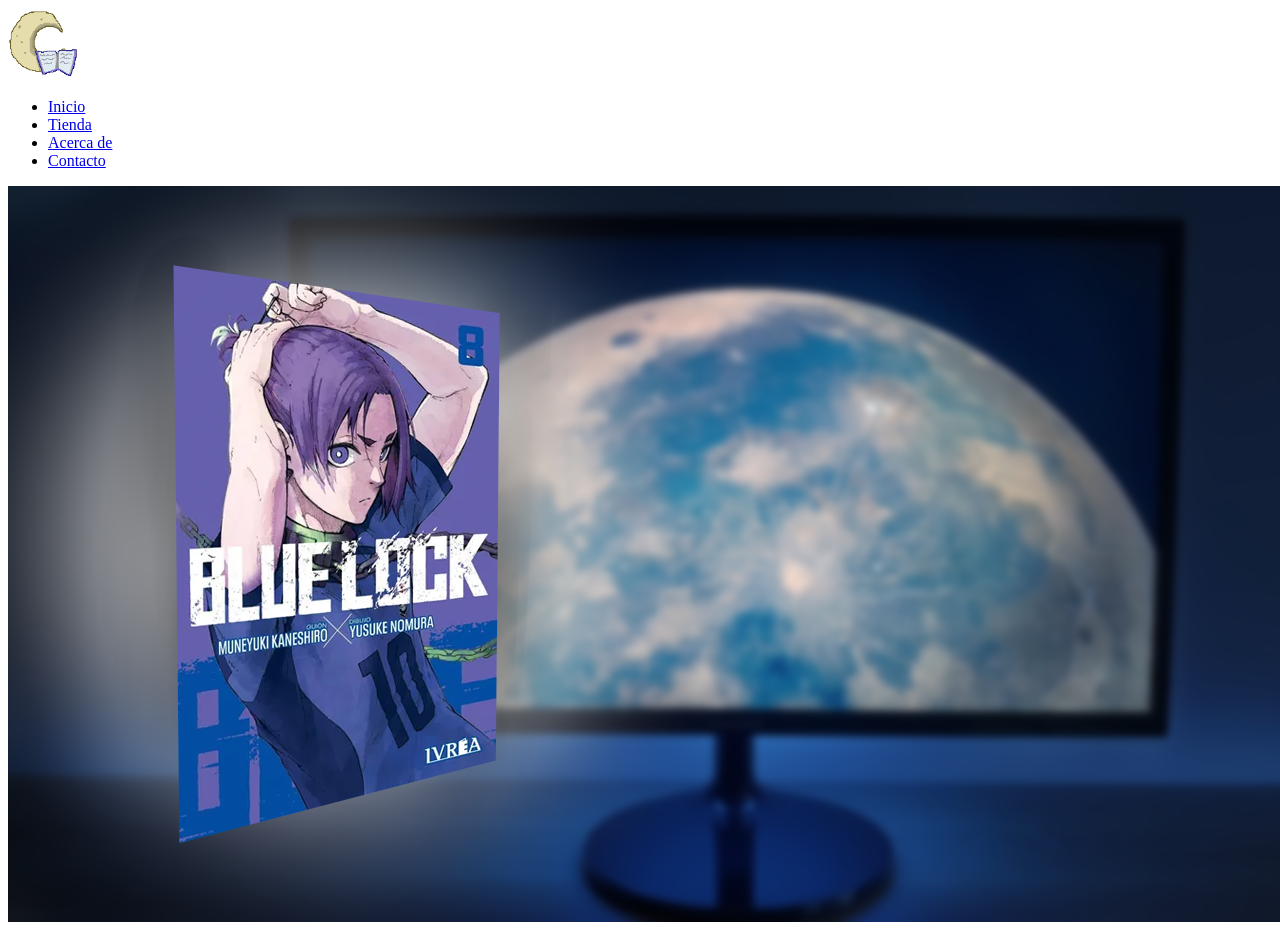
==== index.html @ 15599e75 "Creación páginas, ul de header en index" ====
<!DOCTYPE html>
<html lang="en">
<head>
    <meta charset="UTF-8">
    <meta name="viewport" content="width=device-width, initial-scale=1.0">
    <title>La Luna de Papel</title>
    <link rel="icon" type="image/png" href="img/tiny-logo.png">
</head>
<body>
<img src="img/logo.png" width="70" alt="logo">
<header>
    <ul>
        <li><a href="index.html">Inicio</a></li>
        <li><a href="tienda.html">Tienda</a></li>
        <li><a href="acercade.html">Acerca de</a></li>
        <li><a href="contacto.html">Contacto</a></li>
    </ul>
</header>
<img src="img/homeimg.png"
</body>
</html>
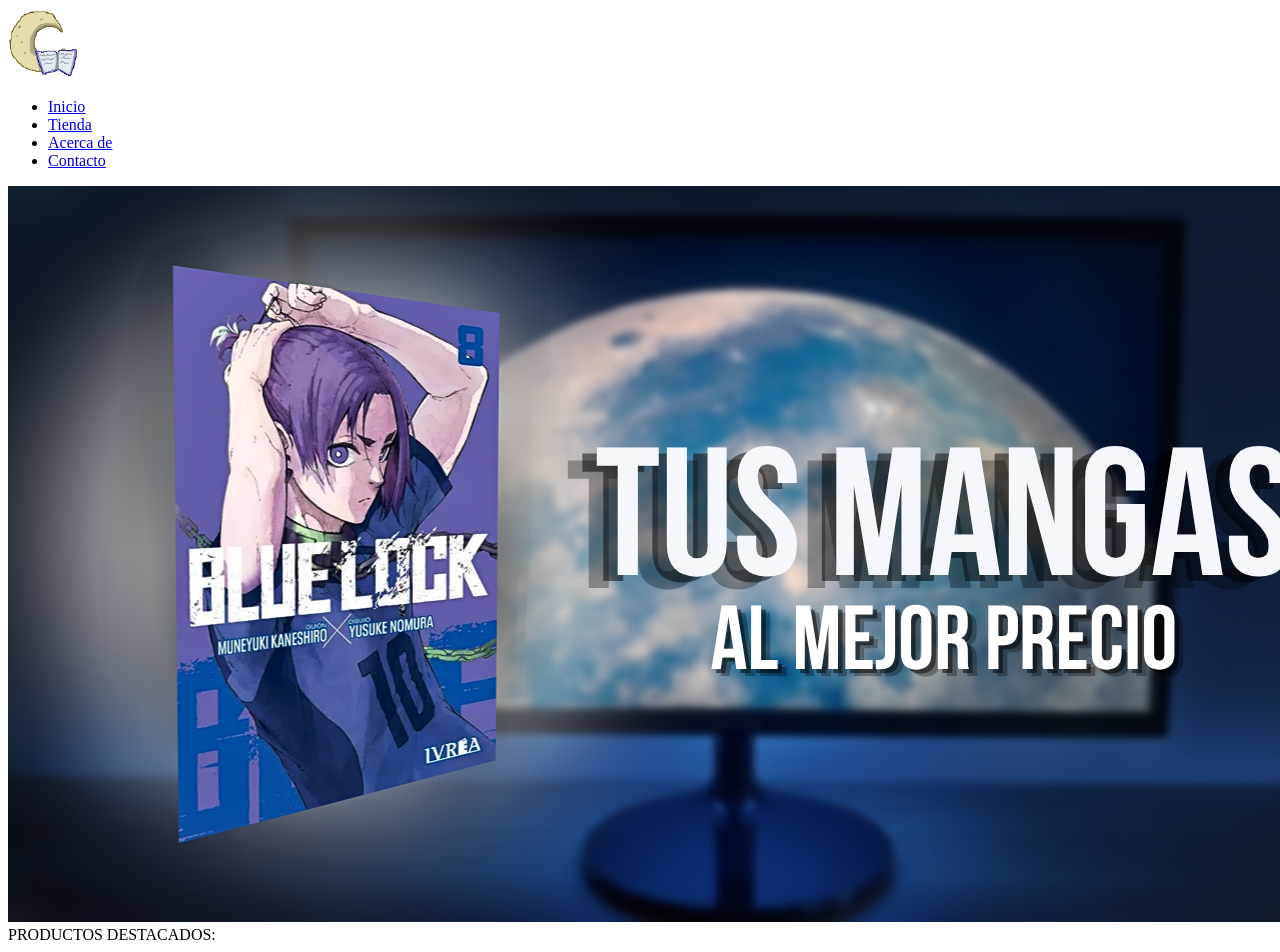
==== commit c5438a18: "Carga Imágenes Carrusel Home Page" ====
--- a/index.html
+++ b/index.html
@@ -16,6 +16,7 @@
         <li><a href="contacto.html">Contacto</a></li>
     </ul>
 </header>
-<img src="img/homeimg.png"
+<img src="img/homeimg1.png"
+<h1> PRODUCTOS DESTACADOS:</h1>
 </body>
 </html>
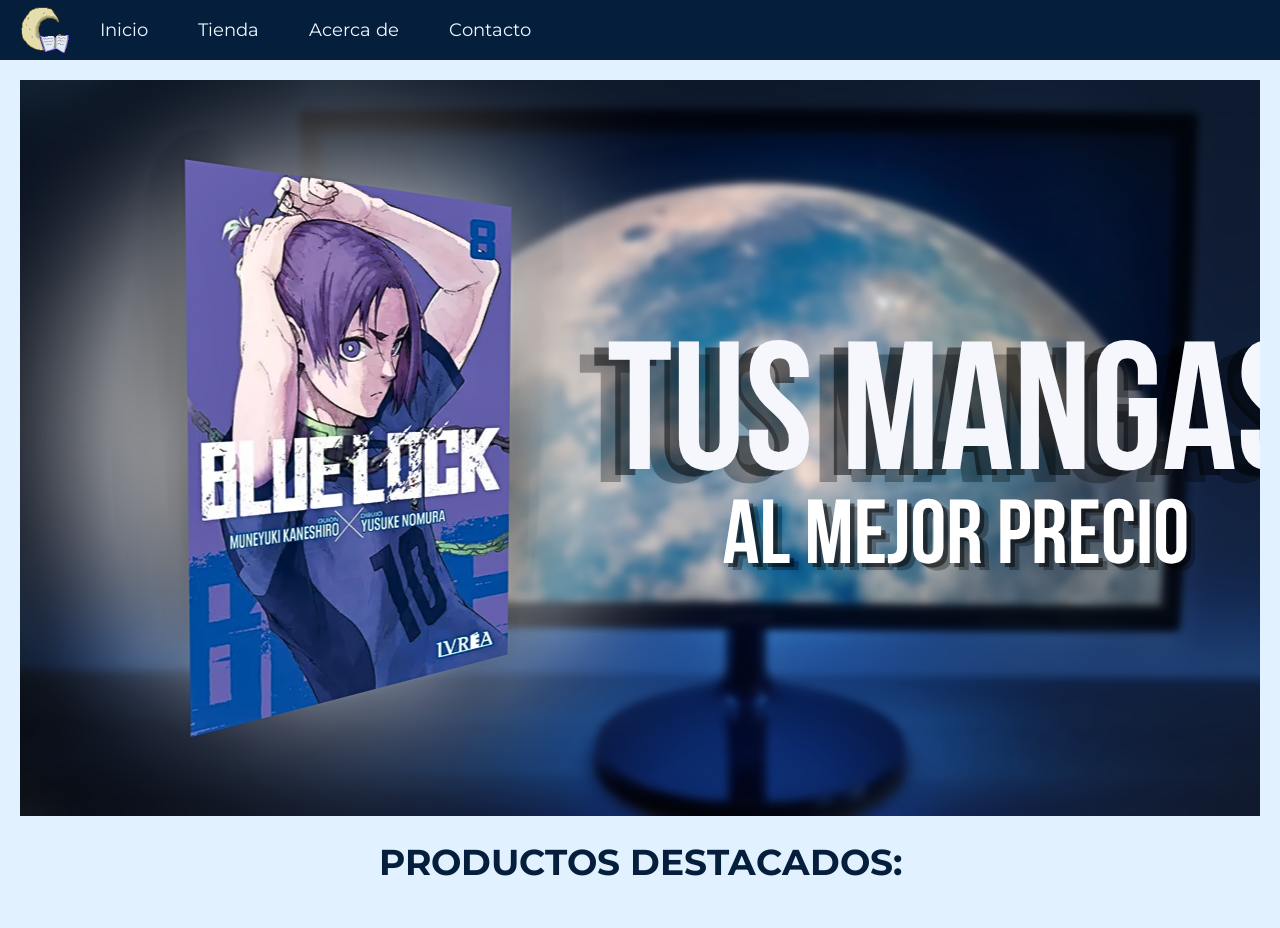
==== commit 6422098b: "Update index, carrusel funciona" ====
--- a/index.html
+++ b/index.html
@@ -1,22 +1,44 @@
 <!DOCTYPE html>
-<html lang="en">
+<html lang="es">
 <head>
     <meta charset="UTF-8">
     <meta name="viewport" content="width=device-width, initial-scale=1.0">
     <title>La Luna de Papel</title>
     <link rel="icon" type="image/png" href="img/tiny-logo.png">
+    <link rel="preconnect" href="https://fonts.googleapis.com">
+    <link rel="preconnect" href="https://fonts.gstatic.com" crossorigin>
+    <link href="https://fonts.googleapis.com/css2?family=Josefin+Sans:ital,wght@0,100..700;1,100..700&family=Montserrat:ital,wght@0,100..900;1,100..900&family=Oswald:wght@200..700&display=swap" rel="stylesheet">
+    <link href="style.css" rel="stylesheet"> 
 </head>
 <body>
-<img src="img/logo.png" width="70" alt="logo">
+
 <header>
-    <ul>
-        <li><a href="index.html">Inicio</a></li>
-        <li><a href="tienda.html">Tienda</a></li>
-        <li><a href="acercade.html">Acerca de</a></li>
-        <li><a href="contacto.html">Contacto</a></li>
-    </ul>
+    <img src="img/logo.png" width="50" alt="Logo La Luna de Papel" class="menu">
+    
+    <nav>
+        <ul class="menu"> <li><a href="index.html">Inicio</a></li>
+            <li><a href="tienda.html">Tienda</a></li>
+            <li><a href="acercade.html">Acerca de</a></li>
+            <li><a href="contacto.html">Contacto</a></li>
+        </ul>
+    </nav>
 </header>
-<img src="img/homeimg1.png"
-<h1> PRODUCTOS DESTACADOS:</h1>
+
+<main>
+    <div class="container">
+        <div class="carousel-container">
+            <div class="carousel-track">
+                <div class="slide"> <img src="img/homeimg1.png" alt="Tus mangas al mejor precio"></div>
+                <div class="slide"><img src="img/homeimg2.png" alt="Promo señalador"></div>
+                <div class="slide"><img src="img/homeimg3.png" alt="Redes Sociales"></div>
+                <div class="slide"> <img src="img/homeimg1.png" alt="Tus mangas al mejor precio">
+            </div>
+        </div>
+    </div>
+    <script src="script.js"></script>
+
+    <h1>PRODUCTOS DESTACADOS:</h1>
+</main>
+
 </body>
 </html>
--- a/style.css
+++ b/style.css
@@ -0,0 +1,67 @@
+header{
+    background-color: #051E3C;
+    display: flex;
+    align-items: center;
+    width: 100%;              
+    padding: 10px 20px;
+    box-sizing: border-box;
+    height: 60px;
+}
+
+header img{
+    margin-right: 30px;
+}
+
+body {
+    margin:0px;
+    background-color: #E1F1FF;
+}
+.menu {
+    list-style: none;
+    padding: 0;
+    display: flex;
+    align-items: center;
+    gap: 50px;
+    
+}
+
+.menu li a{
+    text-decoration: none;
+    font-family: 'Montserrat', sans-serif;
+    color:aliceblue;
+    font-size: 18px;
+}
+
+.container{
+    max-width: 1414px;
+    margin: 0 auto;
+    padding: 20px;
+}
+.carousel-container {
+    width: 100%;
+    overflow: hidden;
+    position: relative;
+    align-self: center;
+}
+
+.carousel-track {
+    display:flex;
+    width: 400%;
+    transition: transform 0.8s ease-in-out;
+}
+
+.slide {
+    width: 100%;
+}
+
+.slide img{
+    display:block;
+    height:auto;
+}
+
+h1 {
+    text-align: center;
+    font-family: 'Montserrat';
+    font-size: 36px;
+    color:#051E3C
+}
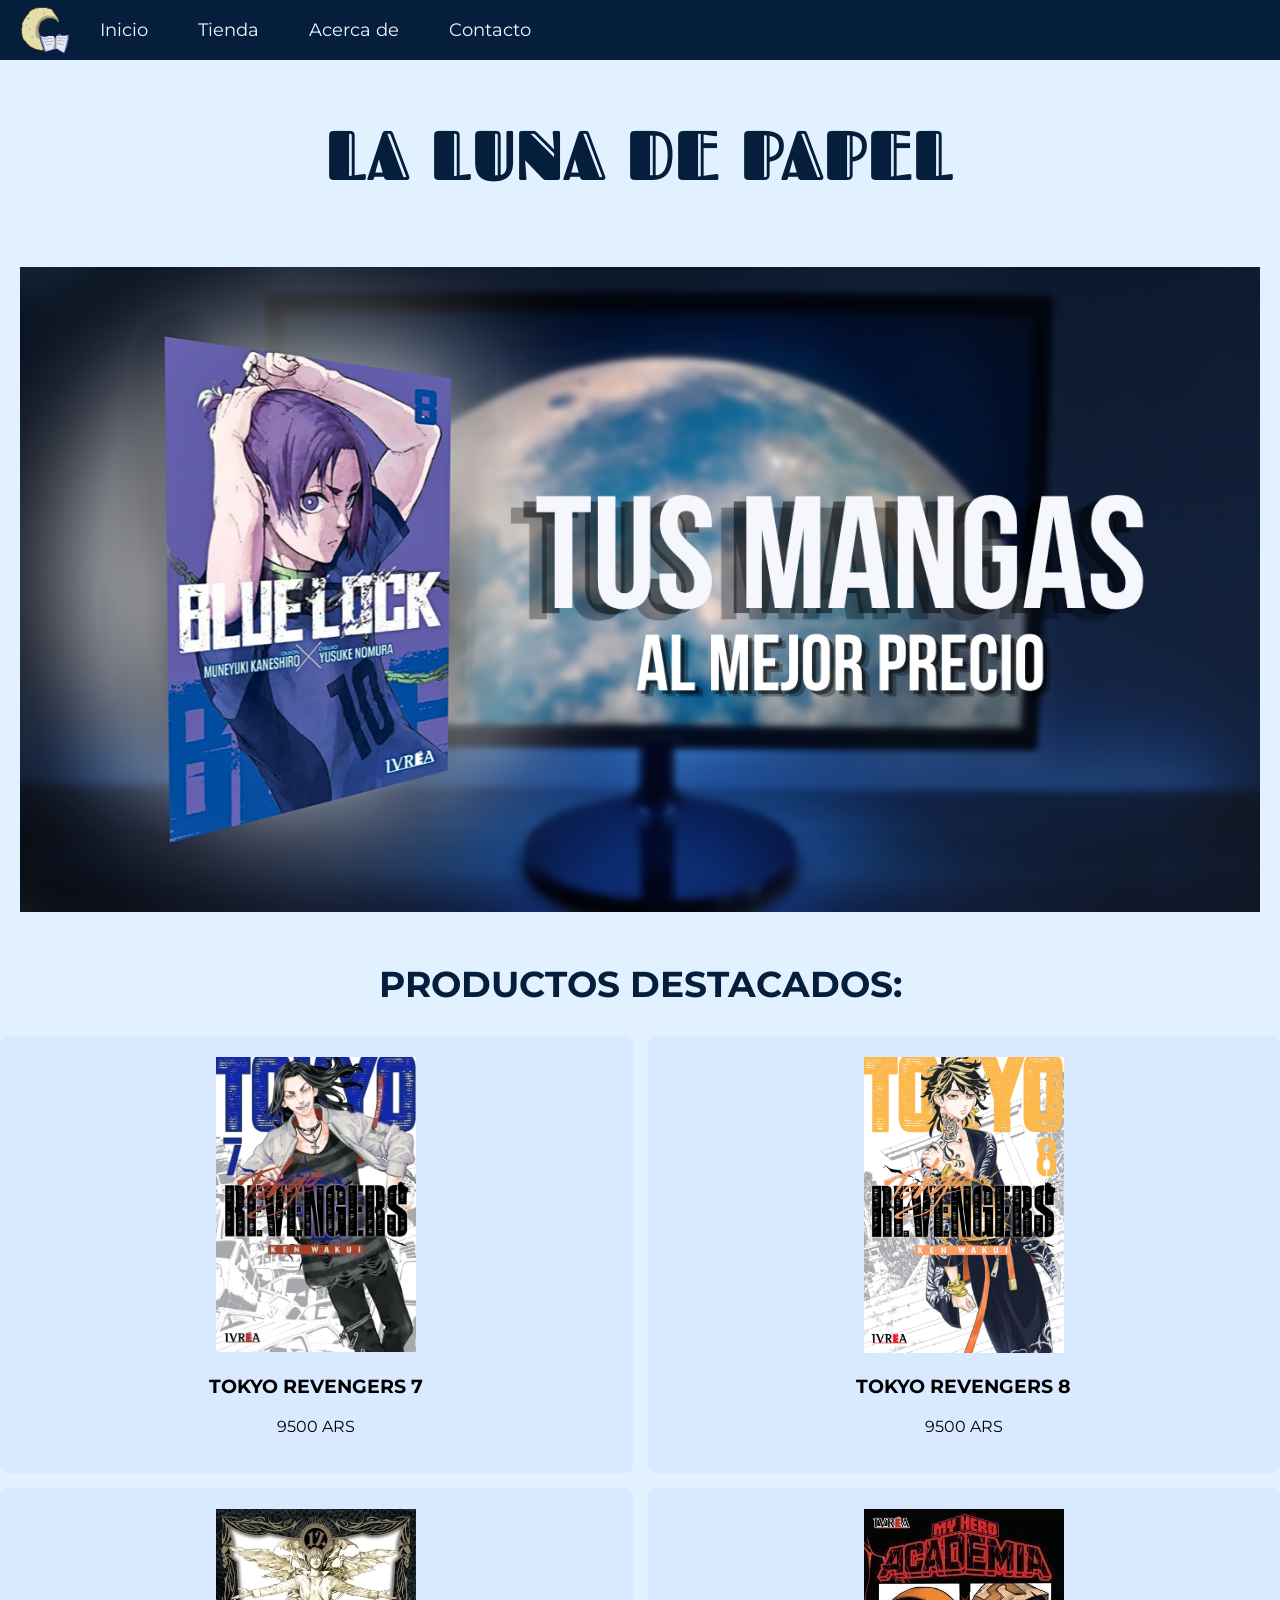
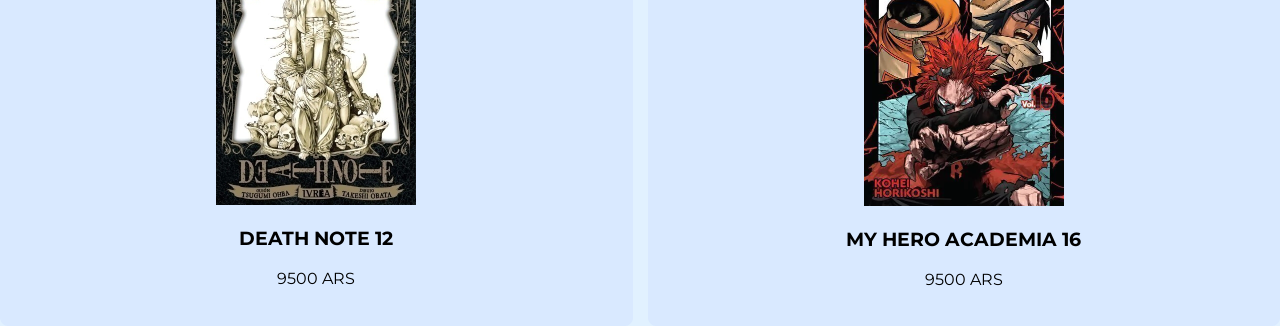
==== commit 9f64a61e: "Responsive & Prod Destacados" ====
--- a/index.html
+++ b/index.html
@@ -8,6 +8,7 @@
     <link rel="preconnect" href="https://fonts.googleapis.com">
     <link rel="preconnect" href="https://fonts.gstatic.com" crossorigin>
     <link href="https://fonts.googleapis.com/css2?family=Josefin+Sans:ital,wght@0,100..700;1,100..700&family=Montserrat:ital,wght@0,100..900;1,100..900&family=Oswald:wght@200..700&display=swap" rel="stylesheet">
+    <link href="https://fonts.googleapis.com/css2?family=Fascinate+Inline&family=Josefin+Sans:ital,wght@0,100..700;1,100..700&family=Montserrat:ital,wght@0,100..900;1,100..900&family=Oswald:wght@200..700&display=swap" rel="stylesheet">
     <link href="style.css" rel="stylesheet"> 
 </head>
 <body>
@@ -25,19 +26,42 @@
 </header>
 
 <main>
+    <h1>LA LUNA DE PAPEL</h1>
     <div class="container">
         <div class="carousel-container">
             <div class="carousel-track">
                 <div class="slide"> <img src="img/homeimg1.png" alt="Tus mangas al mejor precio"></div>
                 <div class="slide"><img src="img/homeimg2.png" alt="Promo señalador"></div>
                 <div class="slide"><img src="img/homeimg3.png" alt="Redes Sociales"></div>
-                <div class="slide"> <img src="img/homeimg1.png" alt="Tus mangas al mejor precio">
+                <div class="slide"> <img src="img/homeimg1.png" alt="Tus mangas al mejor precio"></div>
             </div>
         </div>
     </div>
     <script src="script.js"></script>
+    <h2>PRODUCTOS DESTACADOS:</h2>
+    <div class="main-grid">
+        <div class="items">
+            <img src="img/prod1.png" alt="Tokyo Revengers 7">
+            <h3> TOKYO REVENGERS 7</h3>
+            <p> 9500 ARS</p>
+        </div>
+        <div class="items">
+            <img src="img/prod2.png" alt="Tokyo Revengers 8">
+            <h3> TOKYO REVENGERS 8</h3>
+            <p> 9500 ARS</p>
+        </div>
+        <div class="items">
+            <img src="img/prod3.png" alt="Death Note 12">
+            <h3> DEATH NOTE 12</h3>
+            <p> 9500 ARS</p>
+        </div>
+        <div class="items">
+            <img src="img/prod4.png" alt="Boku no hero 16">
+            <h3> MY HERO ACADEMIA 16</h3>
+            <p> 9500 ARS</p>
+        </div>
+    </div>
 
-    <h1>PRODUCTOS DESTACADOS:</h1>
 </main>
 
 </body>
--- a/style.css
+++ b/style.css
@@ -1,3 +1,5 @@
+
+
 header{
     background-color: #051E3C;
     display: flex;
@@ -51,17 +53,61 @@
 }
 
 .slide {
-    width: 100%;
+    width: 25%;
+    flex-shrink: 0;
 }
 
 .slide img{
+    width: 100%;
     display:block;
     height:auto;
 }
 
 h1 {
+    font-family: "Fascinate Inline";
     text-align: center;
-    font-family: 'Montserrat';
+    font-size: 70px;
+    color:#051E3C
+}
+
+h2 {
+    font-family:"Montserrat";
+    text-align: center;
     font-size: 36px;
-    color:#051E3C
+    color:#051E3C;
+}
+
+.main-grid {
+    display:grid;
+    grid-template-columns: 1fr 1fr;
+    gap:15px;
+    max-width: 1414px;
+    margin: 0 auto;
+    
+}
+
+.items {
+    padding:20px;
+    border-radius: 8px;
+    text-align: center;
+    border: 1px solid #d9e9ff;
+    background-color: #d9e9ff;
+    font-family: "Montserrat";
+}
+
+.items img {
+    width: 80%;
+    max-width: 200px;
+}
+
+@media (max-width: 768px){
+    header {
+        flex-direction: column;
+        height: auto;
+        padding: 15px;
+    }
+    .container{
+        max-width: 100%;
+        padding: 10px;
+    }
 }
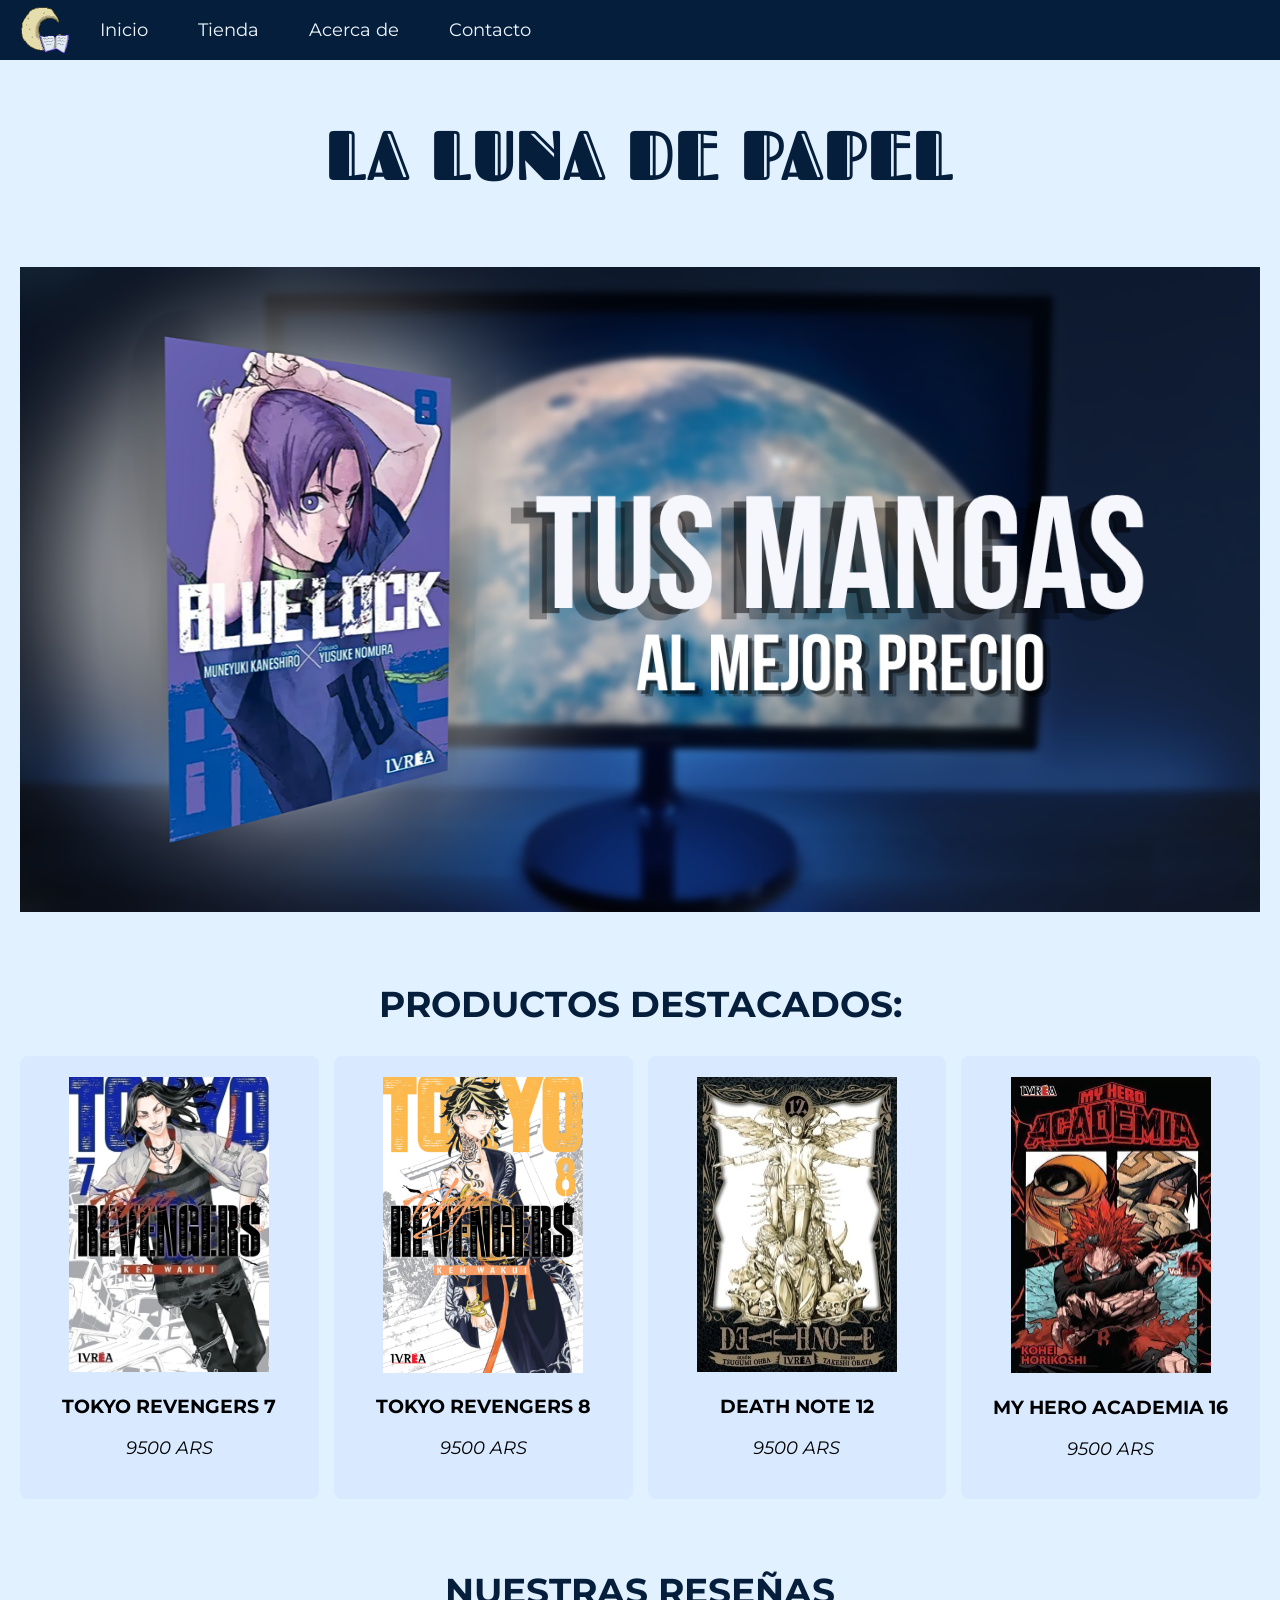
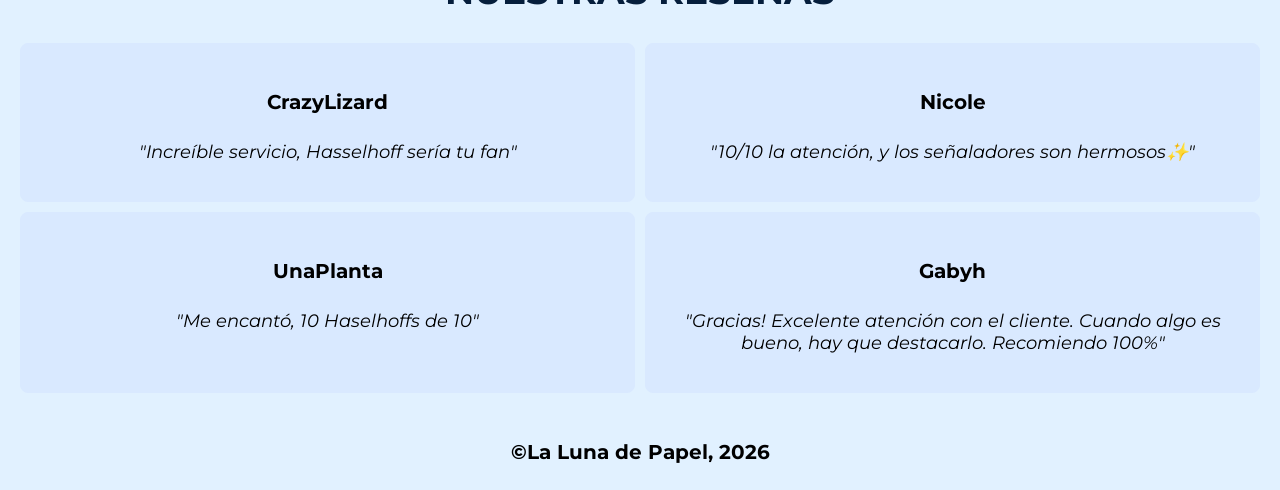
==== commit d9aef16e: "Update index, formulario contacto funciona" ====
--- a/index.html
+++ b/index.html
@@ -7,8 +7,7 @@
     <link rel="icon" type="image/png" href="img/tiny-logo.png">
     <link rel="preconnect" href="https://fonts.googleapis.com">
     <link rel="preconnect" href="https://fonts.gstatic.com" crossorigin>
-    <link href="https://fonts.googleapis.com/css2?family=Josefin+Sans:ital,wght@0,100..700;1,100..700&family=Montserrat:ital,wght@0,100..900;1,100..900&family=Oswald:wght@200..700&display=swap" rel="stylesheet">
-    <link href="https://fonts.googleapis.com/css2?family=Fascinate+Inline&family=Josefin+Sans:ital,wght@0,100..700;1,100..700&family=Montserrat:ital,wght@0,100..900;1,100..900&family=Oswald:wght@200..700&display=swap" rel="stylesheet">
+    <link href="https://fonts.googleapis.com/css2?family=Fascinate+Inline&family=Josefin+Sans:ital,wght@0,100..700;1,100..700&family=Lora:ital,wght@0,400..700;1,400..700&family=Montserrat:ital,wght@0,100..900;1,100..900&family=Oswald:wght@200..700&display=swap" rel="stylesheet">
     <link href="style.css" rel="stylesheet"> 
 </head>
 <body>
@@ -38,16 +37,17 @@
         </div>
     </div>
     <script src="script.js"></script>
-    <h2>PRODUCTOS DESTACADOS:</h2>
-    <div class="main-grid">
-        <div class="items">
-            <img src="img/prod1.png" alt="Tokyo Revengers 7">
-            <h3> TOKYO REVENGERS 7</h3>
-            <p> 9500 ARS</p>
+    <section class="container">
+        <h2>PRODUCTOS DESTACADOS:</h2>
+        <div class="prods-flex">
+            <div class="items">
+                <img src="img/prod1.png" alt="Tokyo Revengers 7">
+                <h3> TOKYO REVENGERS 7</h3>
+                <p> 9500 ARS</p>
         </div>
-        <div class="items">
-            <img src="img/prod2.png" alt="Tokyo Revengers 8">
-            <h3> TOKYO REVENGERS 8</h3>
+            <div class="items">
+                <img src="img/prod2.png" alt="Tokyo Revengers 8">
+                <h3> TOKYO REVENGERS 8</h3>
             <p> 9500 ARS</p>
         </div>
         <div class="items">
@@ -61,6 +61,32 @@
             <p> 9500 ARS</p>
         </div>
     </div>
+    </section>
+    <section class="container">
+        <h2> NUESTRAS RESEÑAS </h2>
+        <div class="review-grid">
+            <div class="review-card">
+                <h4>CrazyLizard</h4>
+                <p>"Increíble servicio, Hasselhoff sería tu fan"</p>
+            </div>
+            <div class="review-card">
+                <h4>Nicole</h4>
+                <p>"10/10 la atención, y los señaladores son hermosos✨"</p>
+            </div>
+            <div class="review-card">
+                <h4>UnaPlanta</h4>
+                <p>"Me encantó, 10 Haselhoffs de 10"</p>
+            </div>
+            <div class="review-card">
+                <h4>Gabyh</h4>
+                <p>"Gracias! Excelente atención con el cliente. Cuando algo es bueno, hay que destacarlo. Recomiendo 100%"</p>
+            </div>
+        </div>
+    </section>
+    <footer>
+        <h4>©La Luna de Papel, 2026</h4>
+
+   
 
 </main>
 
--- a/style.css
+++ b/style.css
@@ -38,6 +38,7 @@
     max-width: 1414px;
     margin: 0 auto;
     padding: 20px;
+    justify-content: center;
 }
 .carousel-container {
     width: 100%;
@@ -77,9 +78,9 @@
     color:#051E3C;
 }
 
-.main-grid {
-    display:grid;
-    grid-template-columns: 1fr 1fr;
+.prods-flex {
+    display:flex;
+    flex-wrap: wrap;
     gap:15px;
     max-width: 1414px;
     margin: 0 auto;
@@ -87,6 +88,8 @@
 }
 
 .items {
+    flex: 1 1 250px;
+    max-width: 300;
     padding:20px;
     border-radius: 8px;
     text-align: center;
@@ -100,6 +103,74 @@
     max-width: 200px;
 }
 
+.review-grid {
+    display:grid;
+    grid-template-columns: 1fr 1fr;
+    gap: 10px;
+}
+
+.review-card{
+    max-width: 600px;
+    padding:20px;
+    border-radius: 8px;
+    border: 1px solid #d9e9ff;
+    background-color: #d9e9ff;
+    font-family: Montserrat;
+    text-align: center;
+}
+
+h4{
+    font-size: 20px;
+}
+
+p{
+    font-style: italic;
+    font-size: 18px;
+}
+footer{
+    font-family: Montserrat;
+    text-align: center;
+}
+
+form{
+    padding: 20px;
+    font-family: Montserrat;
+    display:flex;
+    flex-direction:column;
+    max-width: 600px;
+    text-align: center;
+    gap: 15px;
+    background-color: #d9e9ff;
+    border-radius: 8px;
+    margin: 0 auto;
+    font-size: 24px;
+}
+
+input{
+    font-family: Montserrat;
+    border: 0;
+    height: 30px;
+    font-size:20px;
+}
+
+textarea{
+    font-family: Montserrat;
+    border:0;
+    height:100px;
+    font-size:20px;
+}
+
+button{
+    background-color: #051E3C;
+    height: 45px;
+    width:100px;
+    margin:0 auto;
+    margin-top: 30px;
+    font-family: Montserrat;
+    color:#E1F1FF;
+    font-size: 16px;
+}
+
 @media (max-width: 768px){
     header {
         flex-direction: column;
@@ -110,4 +181,12 @@
         max-width: 100%;
         padding: 10px;
     }
+    .prods-flex{
+        flex-direction: column;
+        align-items: center;
+    }
+
+    form{
+        max-width: 100%;
+    }
 }
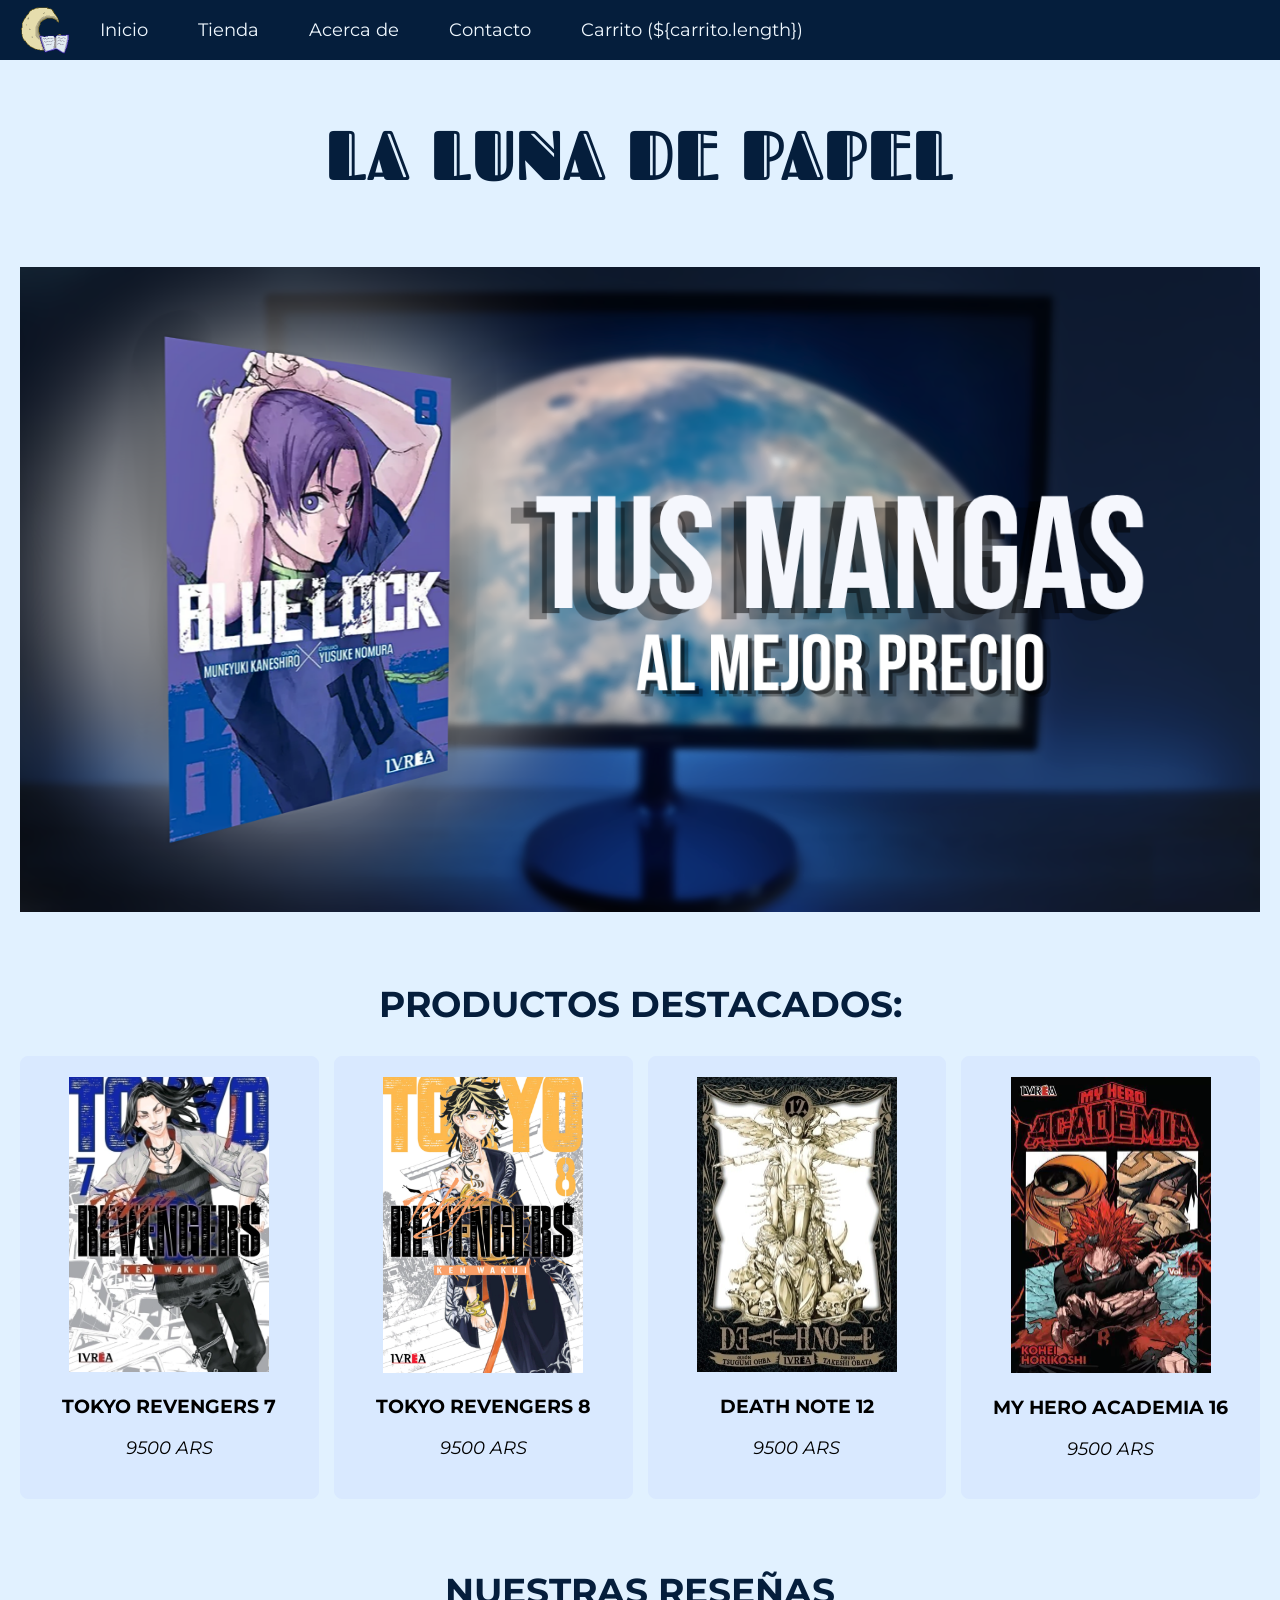
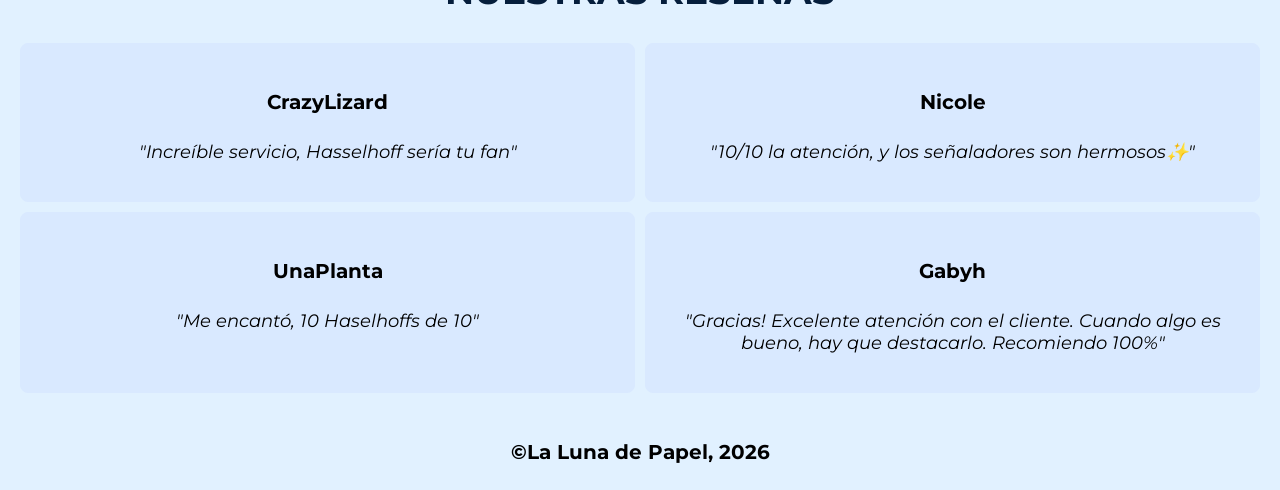
==== commit b1d101cc: "update" ====
--- a/index.html
+++ b/index.html
@@ -17,9 +17,10 @@
     
     <nav>
         <ul class="menu"> <li><a href="index.html">Inicio</a></li>
-            <li><a href="tienda.html">Tienda</a></li>
+           <li><a href="tienda.html">Tienda</a></li>
             <li><a href="acercade.html">Acerca de</a></li>
             <li><a href="contacto.html">Contacto</a></li>
+            <li><a href="carrito.html" id="contador-carrito">Carrito</a></li>
         </ul>
     </nav>
 </header>
--- a/style.css
+++ b/style.css
@@ -119,6 +119,13 @@
     text-align: center;
 }
 
+.filtros{
+    margin-left: 30px;
+    width:200px;
+    padding:10px;
+    border-color: white;
+    font-family: Montserrat;
+}
 h4{
     font-size: 20px;
 }
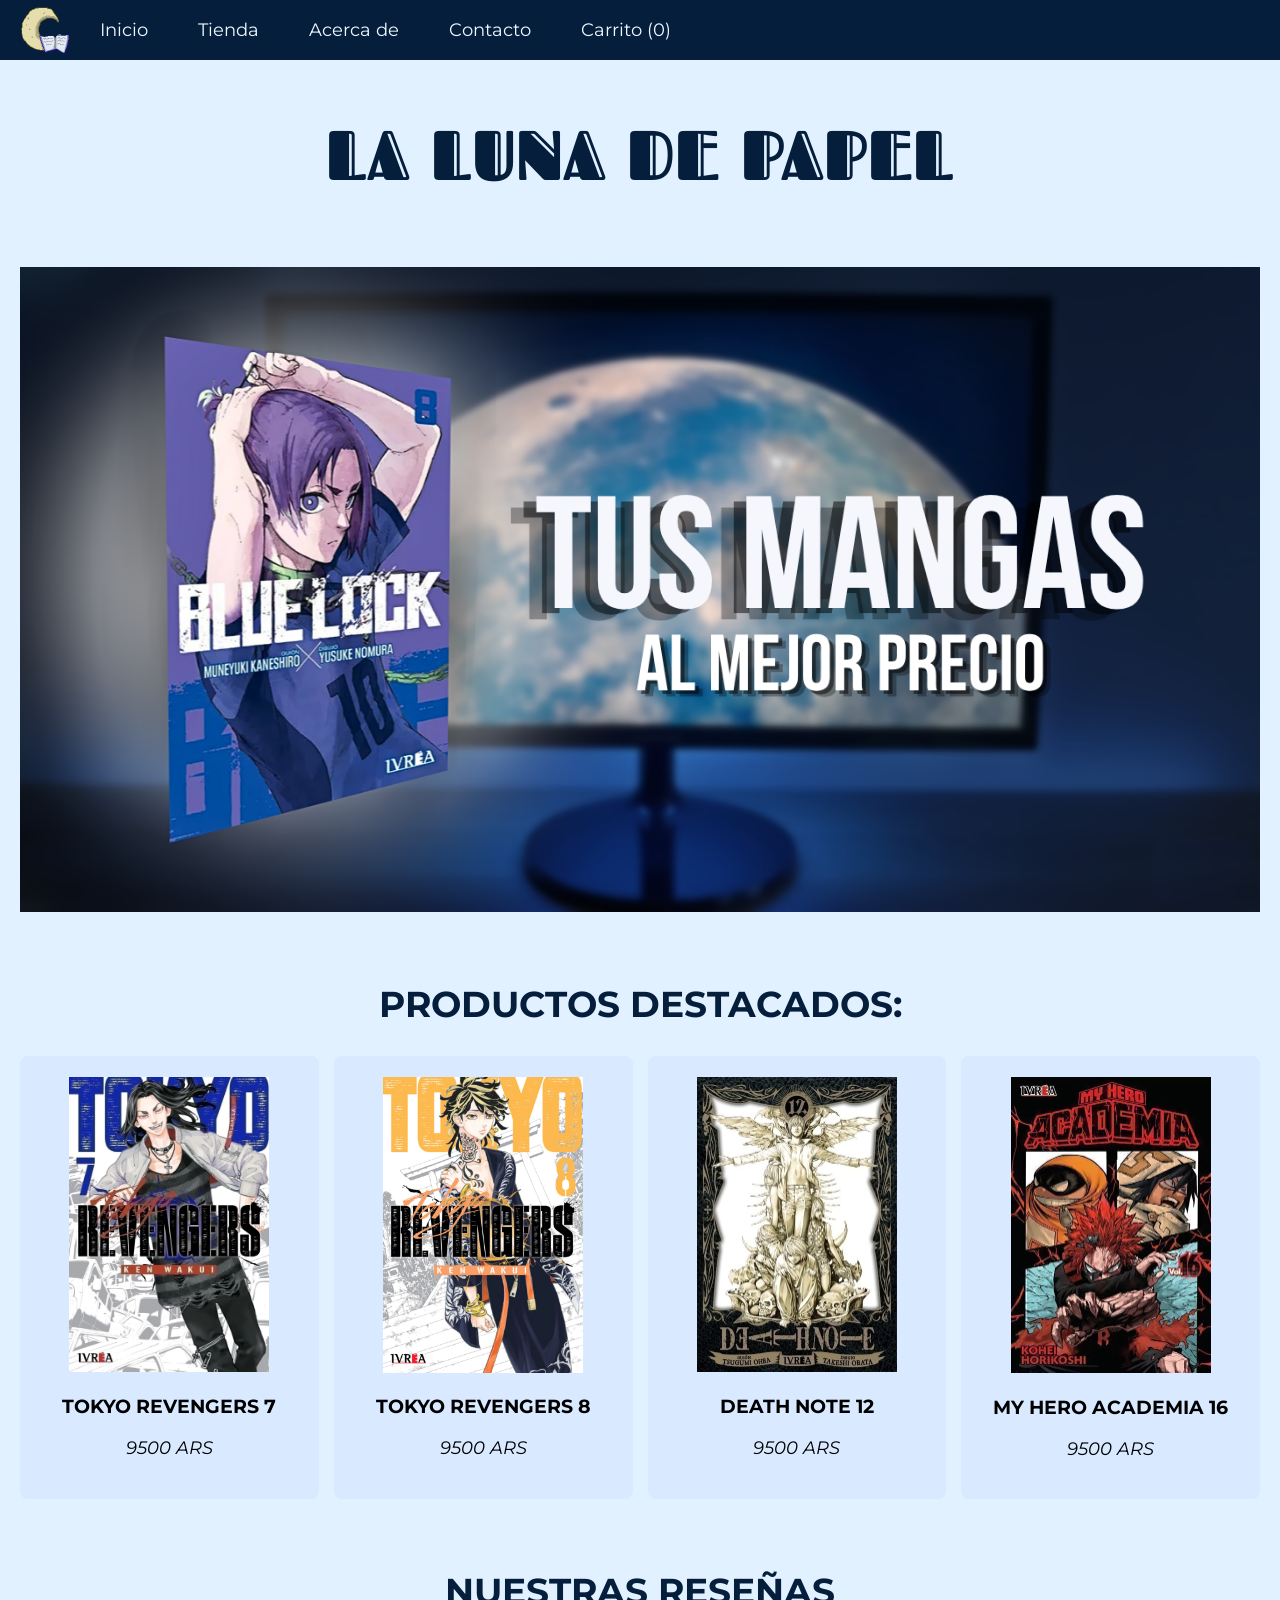
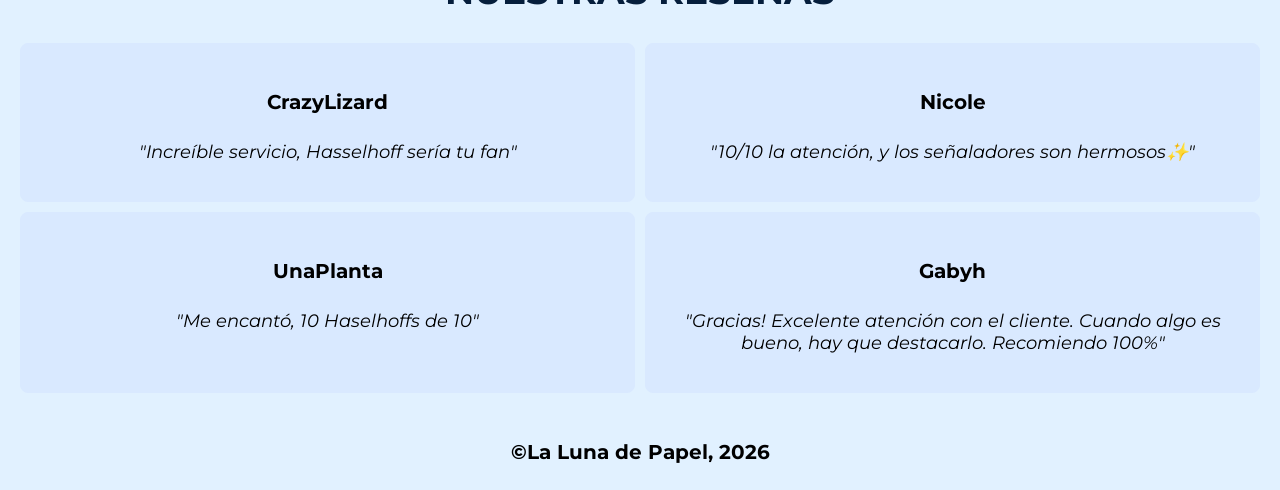
==== commit 0d78049b: "Items Carrito, Primer Filtro Contacto" ====
--- a/index.html
+++ b/index.html
@@ -3,12 +3,16 @@
 <head>
     <meta charset="UTF-8">
     <meta name="viewport" content="width=device-width, initial-scale=1.0">
+    <meta name="descripcion" content="La Luna de Papel - Tu tienda online de mangas favoritos.">
+    <meta name="palabras clave" content="manga, comprar manga, la luna de papel, comics, anime, coleccionismo, tomos">
+    <meta name="autora" content="Luna de Santos Herrero">
     <title>La Luna de Papel</title>
     <link rel="icon" type="image/png" href="img/tiny-logo.png">
     <link rel="preconnect" href="https://fonts.googleapis.com">
     <link rel="preconnect" href="https://fonts.gstatic.com" crossorigin>
     <link href="https://fonts.googleapis.com/css2?family=Fascinate+Inline&family=Josefin+Sans:ital,wght@0,100..700;1,100..700&family=Lora:ital,wght@0,400..700;1,400..700&family=Montserrat:ital,wght@0,100..900;1,100..900&family=Oswald:wght@200..700&display=swap" rel="stylesheet">
     <link href="style.css" rel="stylesheet"> 
+    
 </head>
 <body>
 
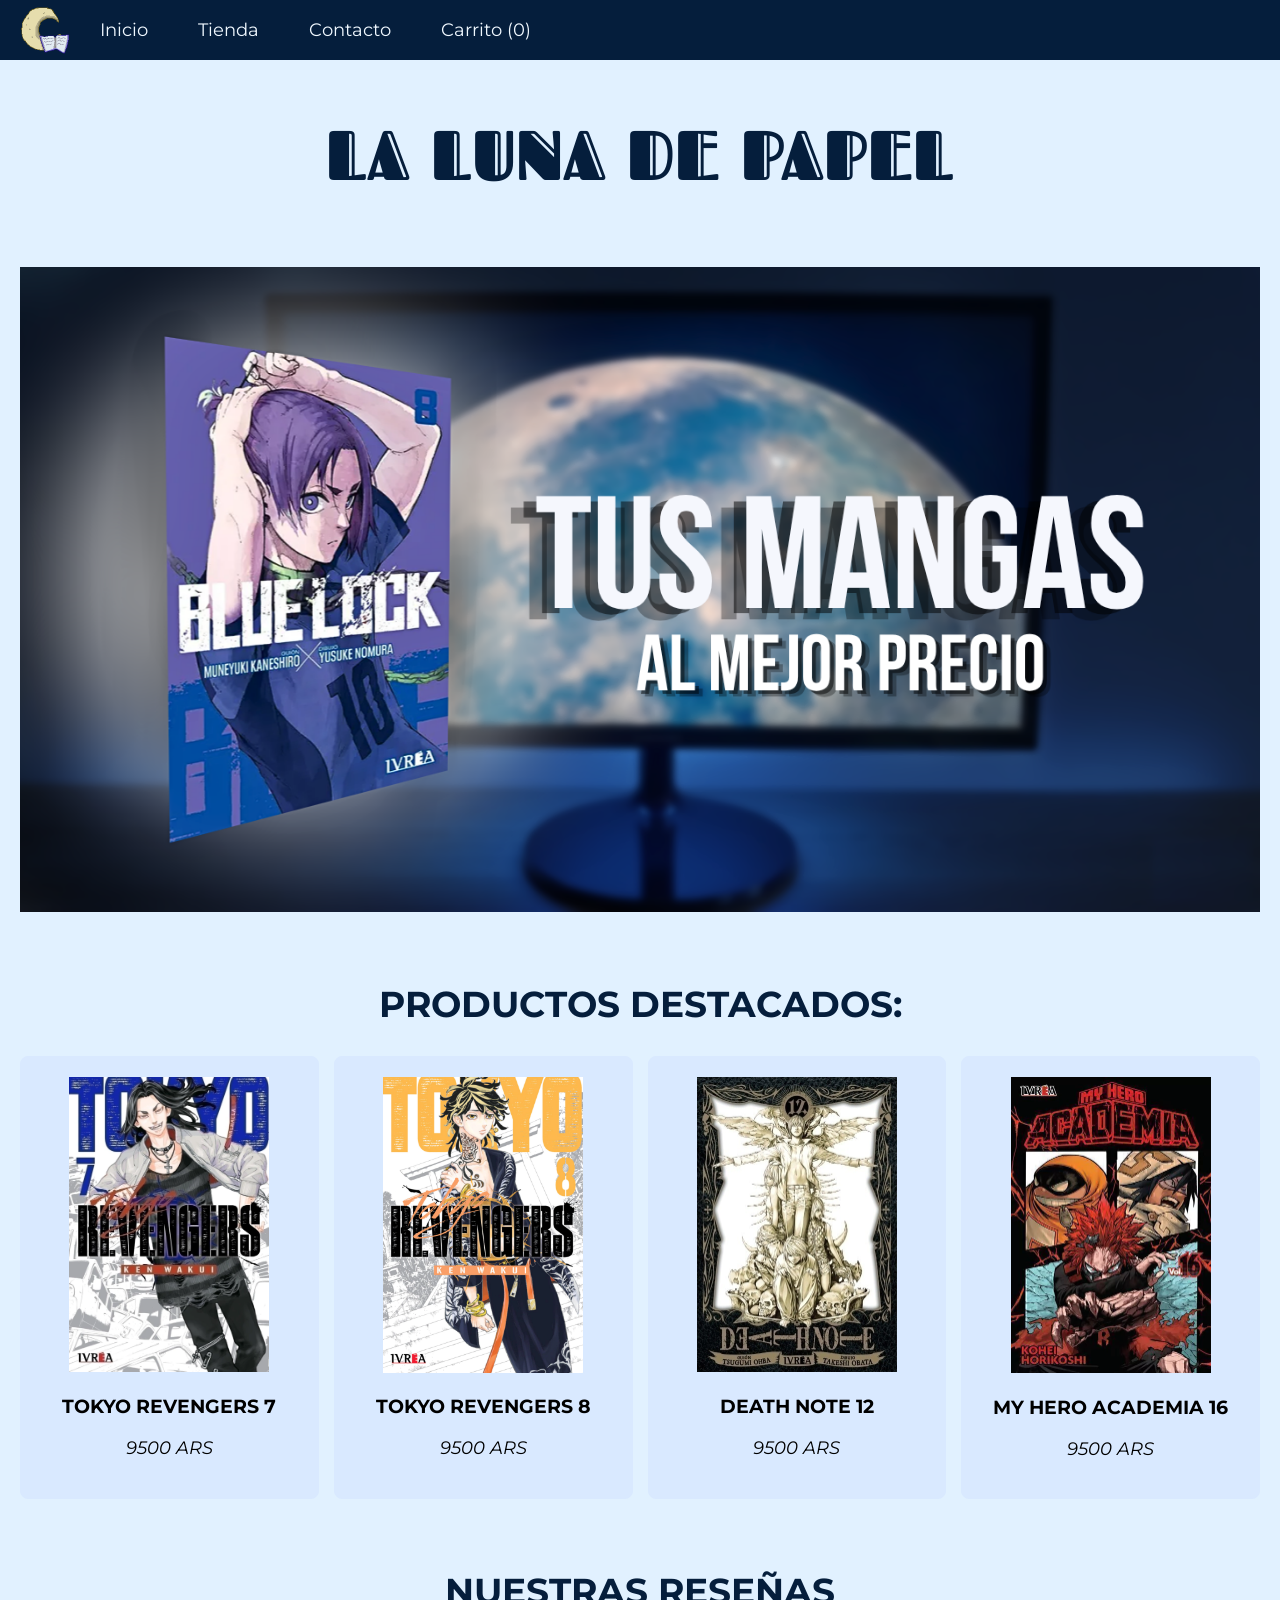
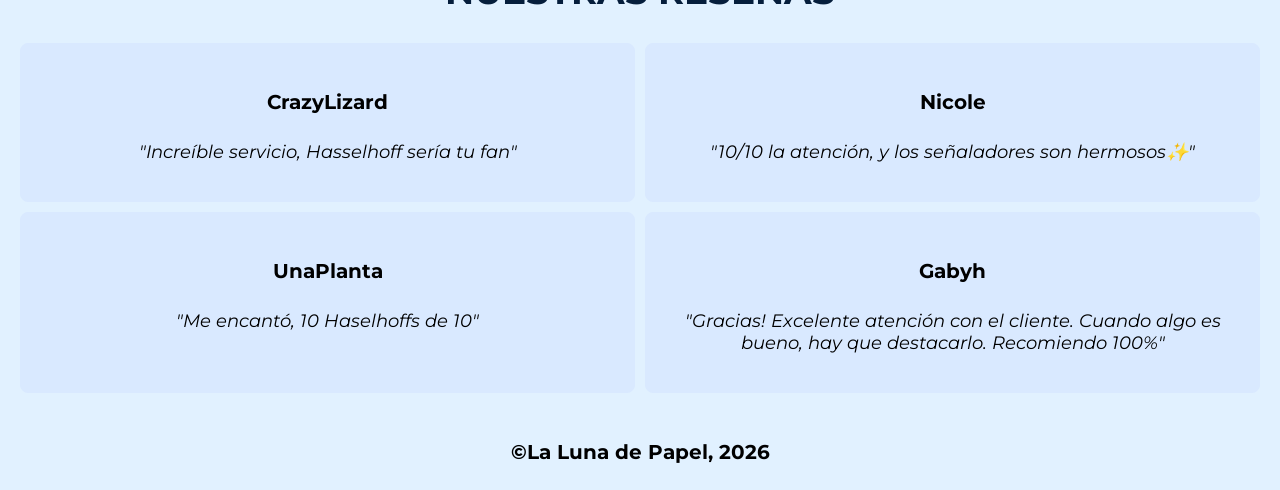
==== commit 5c9875ce: "Final commit? creería que todo funciona, lo probé y lo hace. Este commit es para corroborar si funci" ====
--- a/index.html
+++ b/index.html
@@ -22,7 +22,6 @@
     <nav>
         <ul class="menu"> <li><a href="index.html">Inicio</a></li>
            <li><a href="tienda.html">Tienda</a></li>
-            <li><a href="acercade.html">Acerca de</a></li>
             <li><a href="contacto.html">Contacto</a></li>
             <li><a href="carrito.html" id="contador-carrito">Carrito</a></li>
         </ul>
@@ -90,7 +89,7 @@
     </section>
     <footer>
         <h4>©La Luna de Papel, 2026</h4>
-
+    </footer>
    
 
 </main>
--- a/style.css
+++ b/style.css
@@ -178,6 +178,44 @@
     font-size: 16px;
 }
 
+.img-carrito{
+    width:90px;
+    height:auto;
+    display:block;
+    margin-bottom:10px;
+}
+
+.item-carrito{
+    display:flex;
+    align-items:center;
+    gap:20px;
+    max-width:850px;
+    margin:20px auto;
+    padding:20px;
+    border-radius:8px;
+    background-color:#d9e9ff;
+    font-family: Montserrat;
+}
+
+.item-carrito button {
+    background-color: #5b8cc7 ;
+    border: 0;
+    margin-top:0;
+}
+
+#vaciar-carrito{
+    display: flex;
+    justify-content: center;
+    width: 150px;
+    align-items: center;
+}
+
+#pagar-carrito{
+    display:flex;
+    justify-content: center;
+    width: 200px;
+    align-items: center;
+}
 @media (max-width: 768px){
     header {
         flex-direction: column;
